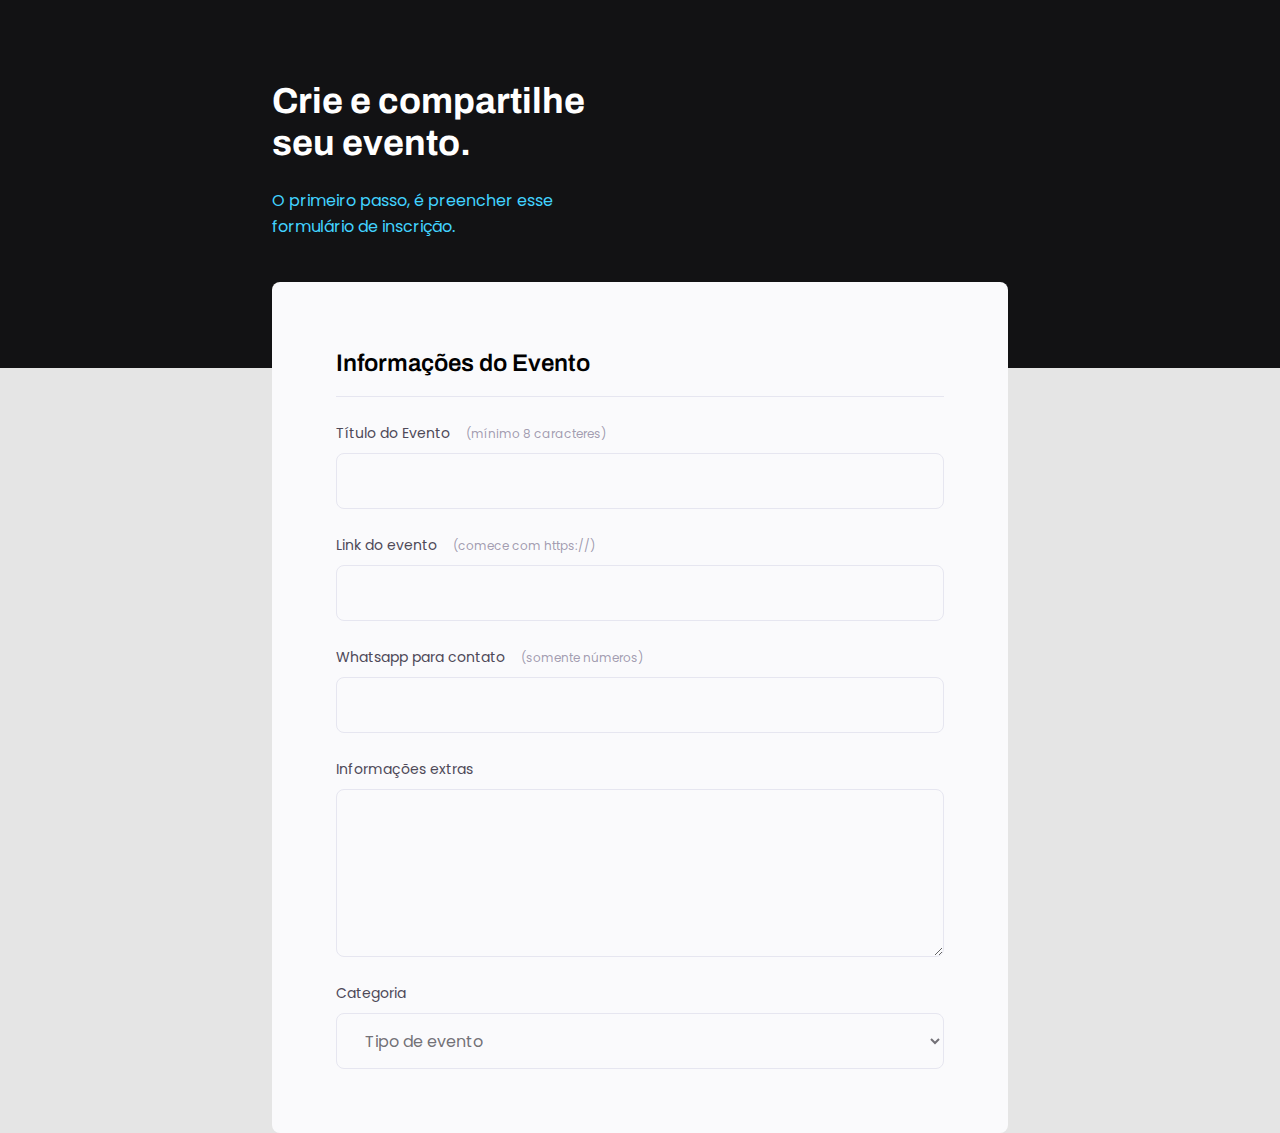
==== Projeto_03/index.html @ 44a5ee37 "Add files via upload" ====
<!DOCTYPE html>
<html lang="pt-br">
<head>
      <meta charset="UTF-8">
      <meta name="viewport" content="width=device-width, initial-scale=1.0">
      <title>Crie ou Compartilhe seu Evento</title>

      <link rel="preconnect" href="https://fonts.googleapis.com">
      <link rel="preconnect" href="https://fonts.gstatic.com" crossorigin>
      <link href="https://fonts.googleapis.com/css2?family=Archivo:wght@600;700&family=Poppins&display=swap" rel="stylesheet">

      <link rel="stylesheet" href="style.css">
</head>
<body>
      <div class="page">
            <header>
                  <h1>
                        Crie e compartilhe seu evento.
                  </h1>

                  <p>
                        <span>
                        O primeiro passo, é preencher esse
                        formulário de inscrição.
                        </span>
                  </p>
            </header>
                        
            <form action="">

                  <fieldset> 
                        <div id="legend">
                              <legend>Informações do Evento</legend>
                        </div>
                 
                        
                  <div class="input-wrapper">
                        <label for="event-tittle">Título do Evento <span>(mínimo 8 caracteres)</span></label>
                        <input type="text" id="event-tittle"/>
                  </div>

                  <div class="input-wrapper">
                        <label for="event-link">Link do evento <span>(comece com https://)</span></label>
                        <input type="url" id="event-link"/>
                  </div>

                  <div class="input-wrapper">
                        <label for="event-number">Whatsapp para contato <span>(somente números)</span></label>
                        <input type="number" id="event-number"/>
                  </div>

                  <div class="input-wrapper">
                        <label for="event-info">Informações extras</label>
                        <textarea id="event-info"></textarea>
                  </div>

                  <div class="input-wrapper">
                        <label for="event-category">Categoria</label>
                        <select id="event-category">
                              <option value="event-type">Tipo de evento</option>
                              <option value="birthday">Aniversário</option>
                              <option value="fest">Festival</option>

                        </select>
                  </div>

                  
                  </fieldset>

            </form>
      </div>
</body>
</html>
---- Projeto_03/style.css ----
*{
      box-sizing: border-box;
      padding: 0;
      margin: 0;
      border: 0;
}

.page  {
      width: 736px;
      margin: auto;
}

body, input, button, textarea, select {
      font-family: 'Poppins', sans-serif;
} 

body {
      background: #E5E5E5;
}

body::before {
      content: '';
      width: 100%;
      height: 368px;
      
      position: absolute;
      z-index: -1;
      background: #121214;
      top: 0;
      left: 0;
}

header {
      width: 319px;
      margin-top: 80px;
}

header h1 {
      font-family: 'Archivo', sans-serif;
      font-weight: bold;
      font-size: 36px;
      line-height: 42px;
      color: #FFFFFF;
}

header p {
      font-size: 16px;
      line-height: 26px;
      color: #42D3FF;
      margin-top: 24px;
}

form {
      background: #FAFAFC;
      min-height: 300px;
      margin-top: 42px;
      border-radius: 8px;
      padding: 64px;
}

form fieldset{
      border: none;
      display: flex;
      flex-direction: column;
      gap: 24px;
}

form fieldset #legend {
      font-family: 'Archivo', sans-serif;
      font-weight: 600;
      font-size: 24px;
      line-height: 34px;

      width: 100%;
      
      padding-bottom: 16px;
      border-bottom: 1px solid #E6E6F0;
}

form .input-wrapper{
      display: flex;
      flex-direction: column;
}

form .input-wrapper label {
      font-size: 14px;
      line-height: 24px;

      color: #4E4958;
      margin-bottom: 8px;
}

form .input-wrapper label span {
      font-size: 12px;
      line-height: 20px;
      
      margin-left: 12px;
      color: #a19aaff7;
}

form .input-wrapper label span:hover {
      color: #66646aeb;
}
form .input-wrapper input, textarea, select {
      font-size: 16px;
      line-height: 26px;
      color: #66646aeb;
      
      height: 56px;
      padding: 0px 24px;
      border-radius: 8px;
      border: 1px solid #E6E6F0;
      
      background: #FAFAFC;
}

form .input-wrapper textarea {
      height: 168px;
      padding: 8px;
}
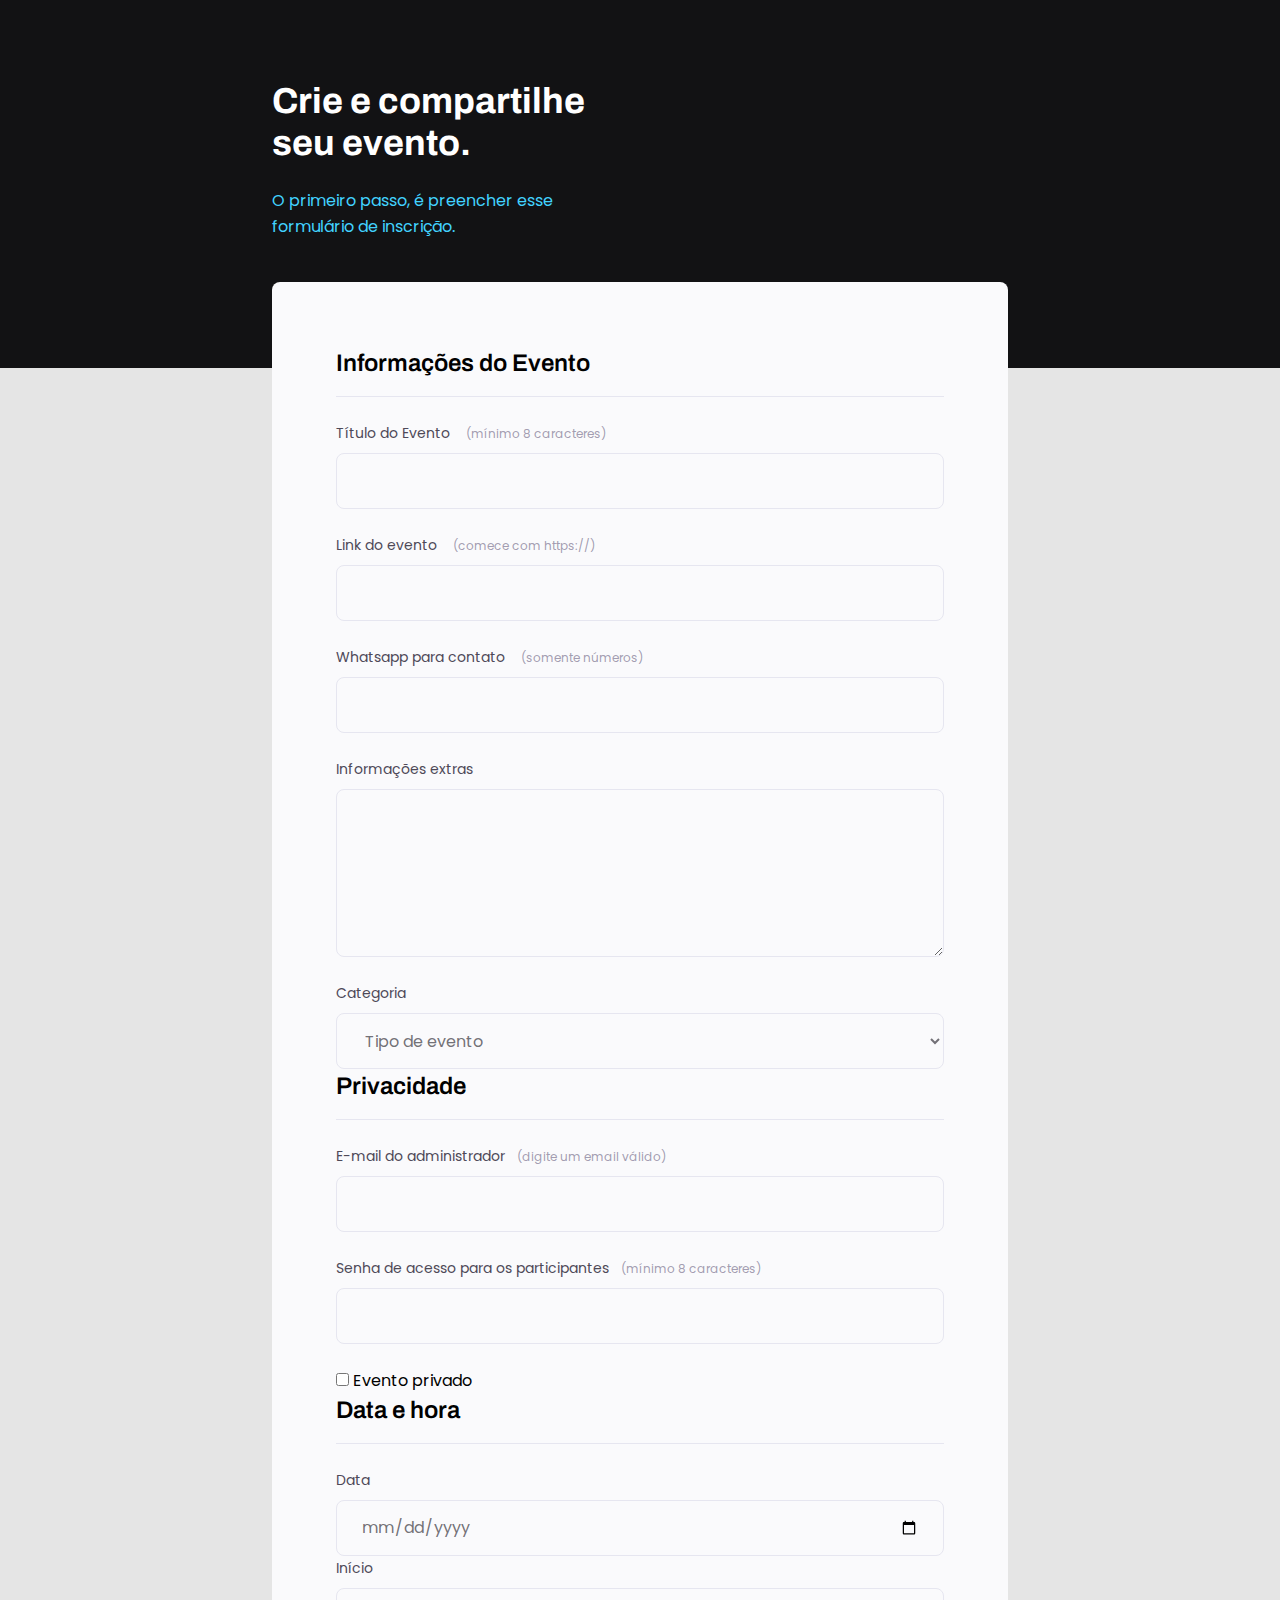
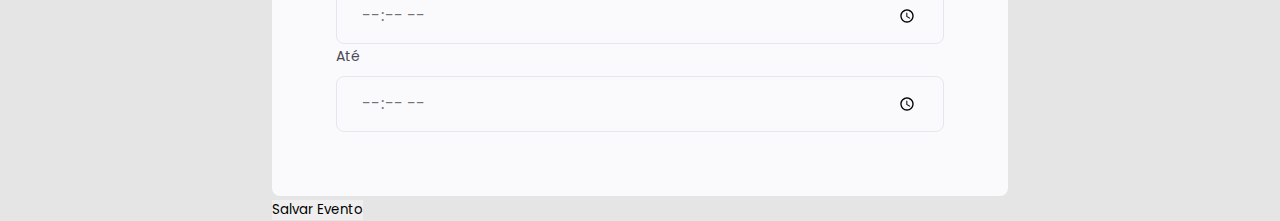
==== commit 455fc744: "Update index.html" ====
--- a/Projeto_03/index.html
+++ b/Projeto_03/index.html
@@ -26,13 +26,12 @@
                   </p>
             </header>
                         
-            <form action="">
+            <form action="" method="">
 
                   <fieldset> 
                         <div id="legend">
                               <legend>Informações do Evento</legend>
                         </div>
-                 
                         
                   <div class="input-wrapper">
                         <label for="event-tittle">Título do Evento <span>(mínimo 8 caracteres)</span></label>
@@ -67,7 +66,57 @@
                   
                   </fieldset>
 
+                  
+                  <fieldset> 
+                  <div id="legend">
+                        <legend>Privacidade</legend>
+                  </div>
+                  
+                  <div class="input-wrapper">
+                  <label for="event-email">E-mail do administrador<span>(digite um email válido)</span></label>
+                  <input type="email" id="event-email"/>
+                  </div>
+
+                  <div class="input-wrapper">
+                        <label for="event-password">Senha de acesso para os participantes<span>(mínimo 8 caracteres)</span></label>
+                        <input type="password" id="event-password"/>
+                  </div>
+
+                  <div class="checkbox-wrapper">
+                        <input type="checkbox" id="event-checkbox"/>
+                        <label for="event-checkbox">Evento privado</label>
+                  </div>
+
+                  </fieldset>
+
+                  <fieldset> 
+                  <div id="legend">
+                        <legend>Data e hora</legend>
+                  </div>
+
+                  <div class="colum-3">
+
+                  <div class="input-wrapper">
+                        <label for="event-date">Data</label>
+                        <input type="date" id="event-date"/>
+                  </div>
+                  <div class="input-wrapper">
+                        <label for="event-begin">Início</label>
+                        <input type="time" id="event-begin"/>
+                  </div>
+                  <div class="input-wrapper">
+                        <label for="event-end">Até</label>
+                        <input type="time" id="event-end"/>
+                  </div>
+
+                  </fieldset>
+           
+                  
             </form>
+
+            <footer>
+                  <input class="button" type="submit" value="Salvar Evento"/>
+            </footer>
       </div>
 </body>
-</html>+</html>
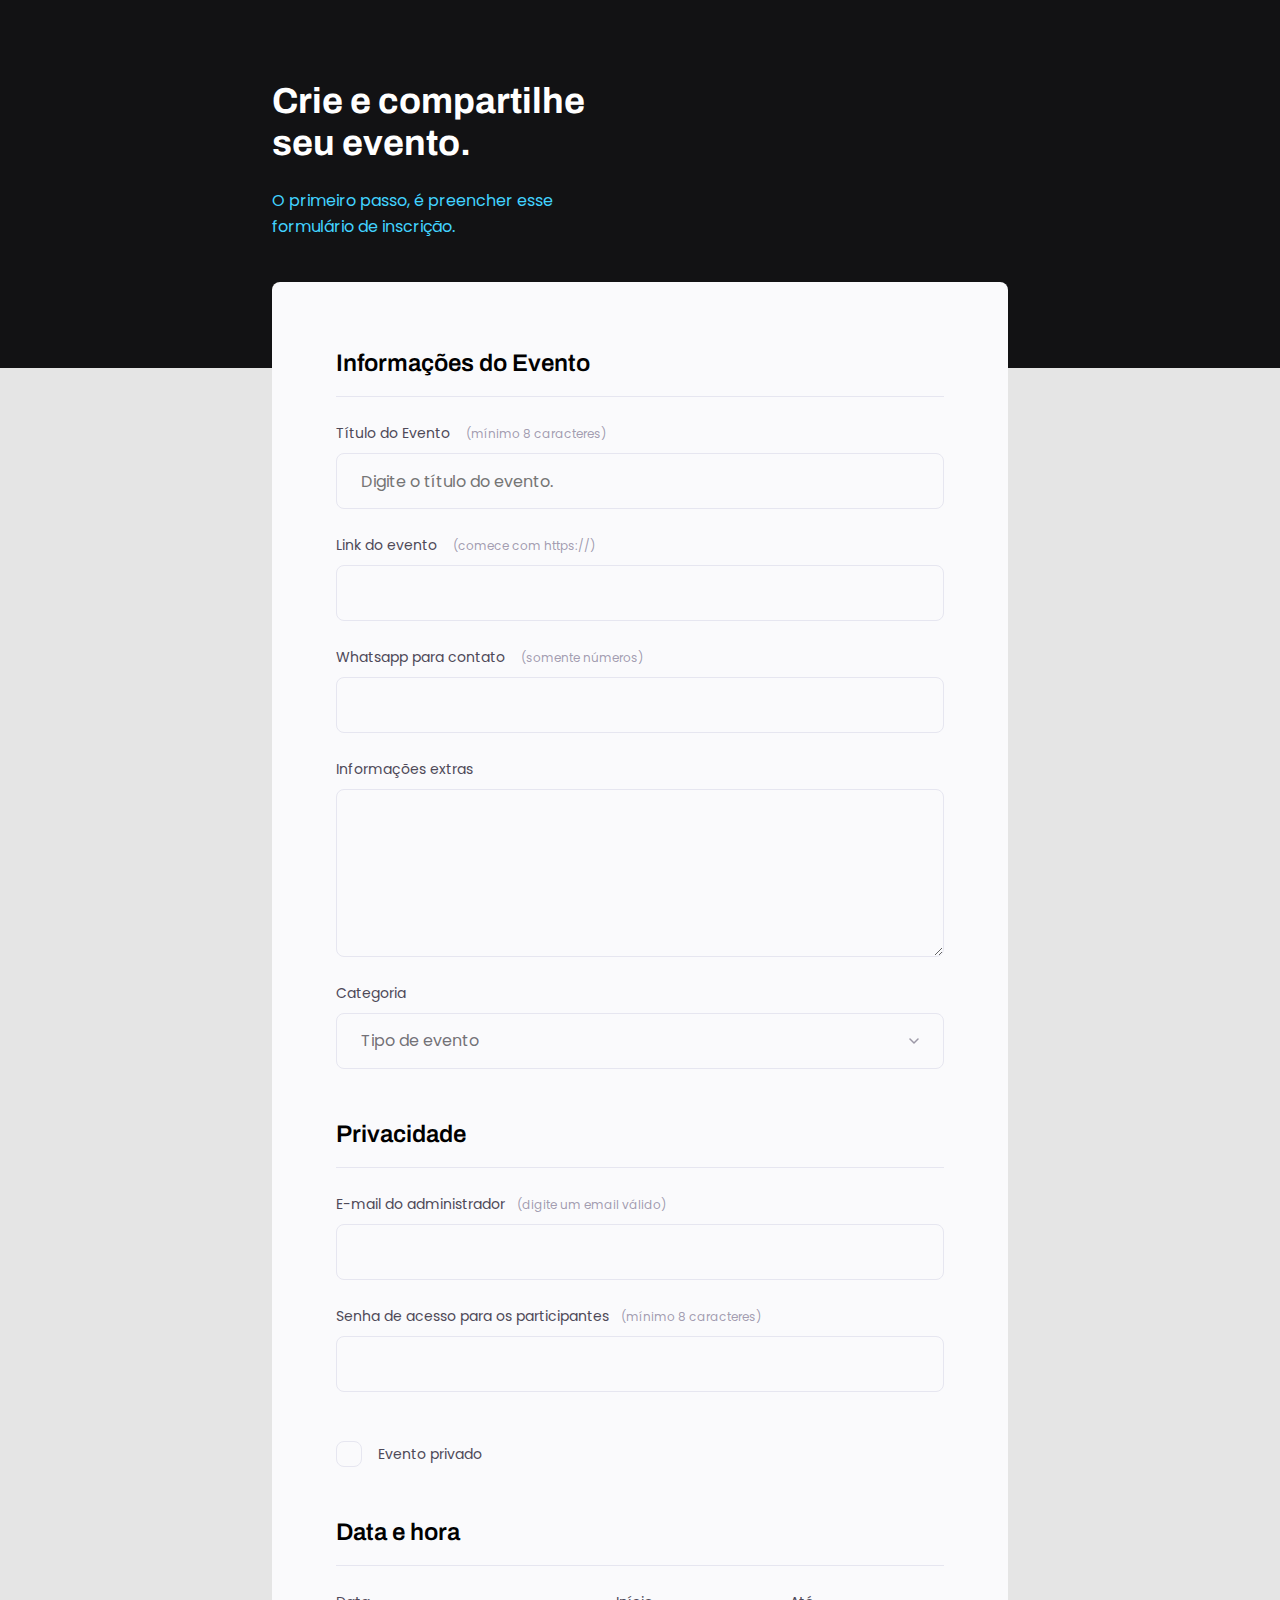
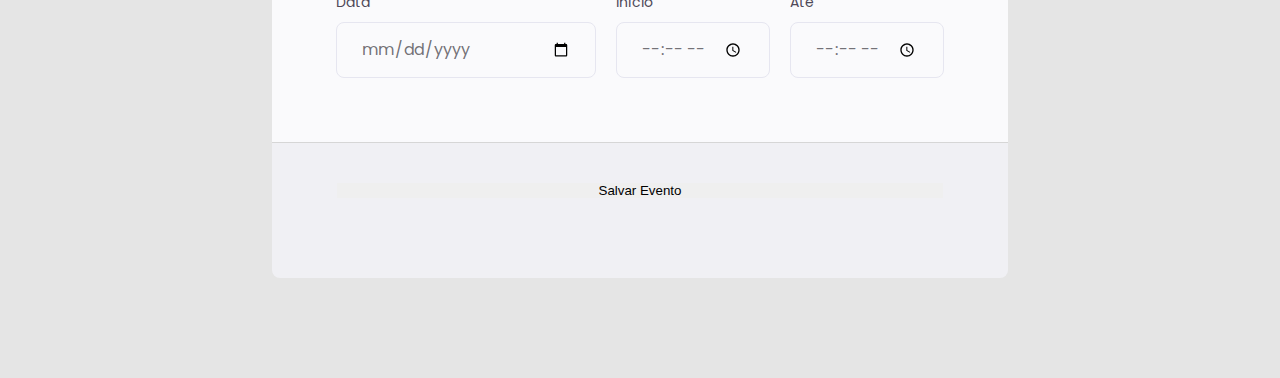
==== commit 9d05bc78: "Update index.html" ====
--- a/Projeto_03/index.html
+++ b/Projeto_03/index.html
@@ -19,14 +19,12 @@
                   </h1>
 
                   <p>
-                        <span>
                         O primeiro passo, é preencher esse
                         formulário de inscrição.
-                        </span>
                   </p>
             </header>
                         
-            <form action="" method="">
+            <form id="my-form" action="" method="">
 
                   <fieldset> 
                         <div id="legend">
@@ -35,17 +33,17 @@
                         
                   <div class="input-wrapper">
                         <label for="event-tittle">Título do Evento <span>(mínimo 8 caracteres)</span></label>
-                        <input type="text" id="event-tittle"/>
+                        <input type="text" id="event-tittle" required minlength="8" placeholder="Digite o título do evento."/>
                   </div>
 
                   <div class="input-wrapper">
                         <label for="event-link">Link do evento <span>(comece com https://)</span></label>
-                        <input type="url" id="event-link"/>
+                        <input type="url" id="event-link" required />
                   </div>
 
                   <div class="input-wrapper">
                         <label for="event-number">Whatsapp para contato <span>(somente números)</span></label>
-                        <input type="number" id="event-number"/>
+                        <input type="number" id="event-number" required />
                   </div>
 
                   <div class="input-wrapper">
@@ -59,27 +57,24 @@
                               <option value="event-type">Tipo de evento</option>
                               <option value="birthday">Aniversário</option>
                               <option value="fest">Festival</option>
-
                         </select>
                   </div>
-
-                  
                   </fieldset>
-
                   
                   <fieldset> 
+
                   <div id="legend">
                         <legend>Privacidade</legend>
                   </div>
                   
                   <div class="input-wrapper">
                   <label for="event-email">E-mail do administrador<span>(digite um email válido)</span></label>
-                  <input type="email" id="event-email"/>
+                  <input type="email" id="event-email" required/>
                   </div>
 
                   <div class="input-wrapper">
                         <label for="event-password">Senha de acesso para os participantes<span>(mínimo 8 caracteres)</span></label>
-                        <input type="password" id="event-password"/>
+                        <input type="password" id="event-password" required minlength="8"/>
                   </div>
 
                   <div class="checkbox-wrapper">
@@ -90,6 +85,7 @@
                   </fieldset>
 
                   <fieldset> 
+
                   <div id="legend">
                         <legend>Data e hora</legend>
                   </div>
@@ -98,15 +94,19 @@
 
                   <div class="input-wrapper">
                         <label for="event-date">Data</label>
-                        <input type="date" id="event-date"/>
+                        <input type="date" id="event-date" required/>
                   </div>
+
                   <div class="input-wrapper">
                         <label for="event-begin">Início</label>
-                        <input type="time" id="event-begin"/>
+                        <input type="time" id="event-begin" required/>
                   </div>
+
                   <div class="input-wrapper">
                         <label for="event-end">Até</label>
-                        <input type="time" id="event-end"/>
+                        <input type="time" id="event-end" required/>
+                  </div>
+
                   </div>
 
                   </fieldset>
@@ -115,8 +115,10 @@
             </form>
 
             <footer>
-                  <input class="button" type="submit" value="Salvar Evento"/>
+                  <button form="my-form">
+                  Salvar Evento
+                  </button>
             </footer>
-      </div>
+            </div>
 </body>
 </html>
--- a/Projeto_03/style.css
+++ b/Projeto_03/style.css
@@ -10,7 +10,7 @@
       margin: auto;
 }
 
-body, input, button, textarea, select {
+body, input, textarea, select {
       font-family: 'Poppins', sans-serif;
 } 
 
@@ -54,8 +54,12 @@
       background: #FAFAFC;
       min-height: 300px;
       margin-top: 42px;
-      border-radius: 8px;
+      border-radius: 8px 8px 0px 0px;
       padding: 64px;
+
+      display: flex;
+      flex-direction: column;
+      gap: 48px;
 }
 
 form fieldset{
@@ -82,7 +86,7 @@
       flex-direction: column;
 }
 
-form .input-wrapper label {
+form .input-wrapper label, form .checkbox-wrapper label {
       font-size: 14px;
       line-height: 24px;
 
@@ -101,6 +105,7 @@
 form .input-wrapper label span:hover {
       color: #66646aeb;
 }
+
 form .input-wrapper input, textarea, select {
       font-size: 16px;
       line-height: 26px;
@@ -117,4 +122,85 @@
 form .input-wrapper textarea {
       height: 168px;
       padding: 8px;
-}+}
+
+form .input-wrapper select {
+      appearance: none;
+      -webkit-appearance: none;
+
+      background-image: url("data:image/svg+xml,%3Csvg width='10' height='6' viewBox='0 0 10 6' fill='none' xmlns='http://www.w3.org/2000/svg'%3E%3Cpath d='M1 1L5 5L9 1' stroke='%239C98A6' stroke-width='1.5' stroke-linecap='round' stroke-linejoin='round'/%3E%3C/svg%3E%0A");
+      background-repeat: no-repeat;
+      background-position: right 24px top 50%;
+}
+
+form fieldset .colum-3 {
+      display: flex;
+      gap: 20px;
+
+}
+
+form fieldset .colum-3 > div:nth-child(1) {
+      width: 100%;
+}
+
+form .checkbox-wrapper input {
+      appearance: none;
+}
+
+form .checkbox-wrapper label{
+      display: flex;
+      align-items: center;
+      gap: 16px;
+      margin-bottom: 0px;
+}
+
+form .checkbox-wrapper label::before {
+      content: '';
+      width: 24px;
+      height: 24px;
+
+      display: block;
+      background: #FAFAFC;
+      border: 1px solid #E6E6F0;
+      border-radius: 8px;
+      
+}
+
+form .checkbox-wrapper input:checked +  label::before{
+      background-image: url("data:image/svg+xml,%3Csvg width='26' height='26' viewBox='0 0 26 26' fill='none' xmlns='http://www.w3.org/2000/svg'%3E%3Crect x='1' y='1' width='24' height='24' rx='8' fill='%23FAFAFC' stroke='%23E6E6F0'/%3E%3Cg clip-path='url(%23clip0_627_18)'%3E%3Cpath d='M10 17.17L5.83 13L4.41 14.41L10 20L22 8L20.59 6.59L10 17.17Z' fill='%2342D3FF'/%3E%3C/g%3E%3Cdefs%3E%3CclipPath id='clip0_627_18'%3E%3Crect width='24' height='24' fill='white' transform='translate(1 1)'/%3E%3C/clipPath%3E%3C/defs%3E%3C/svg%3E%0A");
+      
+}
+
+form .checkbox-wrapper input:focus + label::before {
+      outline: 2px solid black;
+}
+
+.page footer {
+      background: #F0F0F4;
+      border-radius: 0px 0px 8px 8px;
+      height: 136px;
+
+      margin-bottom: 100px;
+      border-top: 1px solid #D6D6D6;
+
+      display: flex;
+      flex-direction: column;
+      padding: 40px 65px;
+}
+
+.page footer .button {
+      background: #04D361;
+      border-radius: 8px;     
+      height: 56px;
+
+      font-family: 'Archivo';
+      font-weight: 600;
+      font-size: 16px;
+      line-height: 26px;
+
+      color: #FFFFFF;
+}
+
+.page footer .button:hover {
+      background: #159c52;
+}
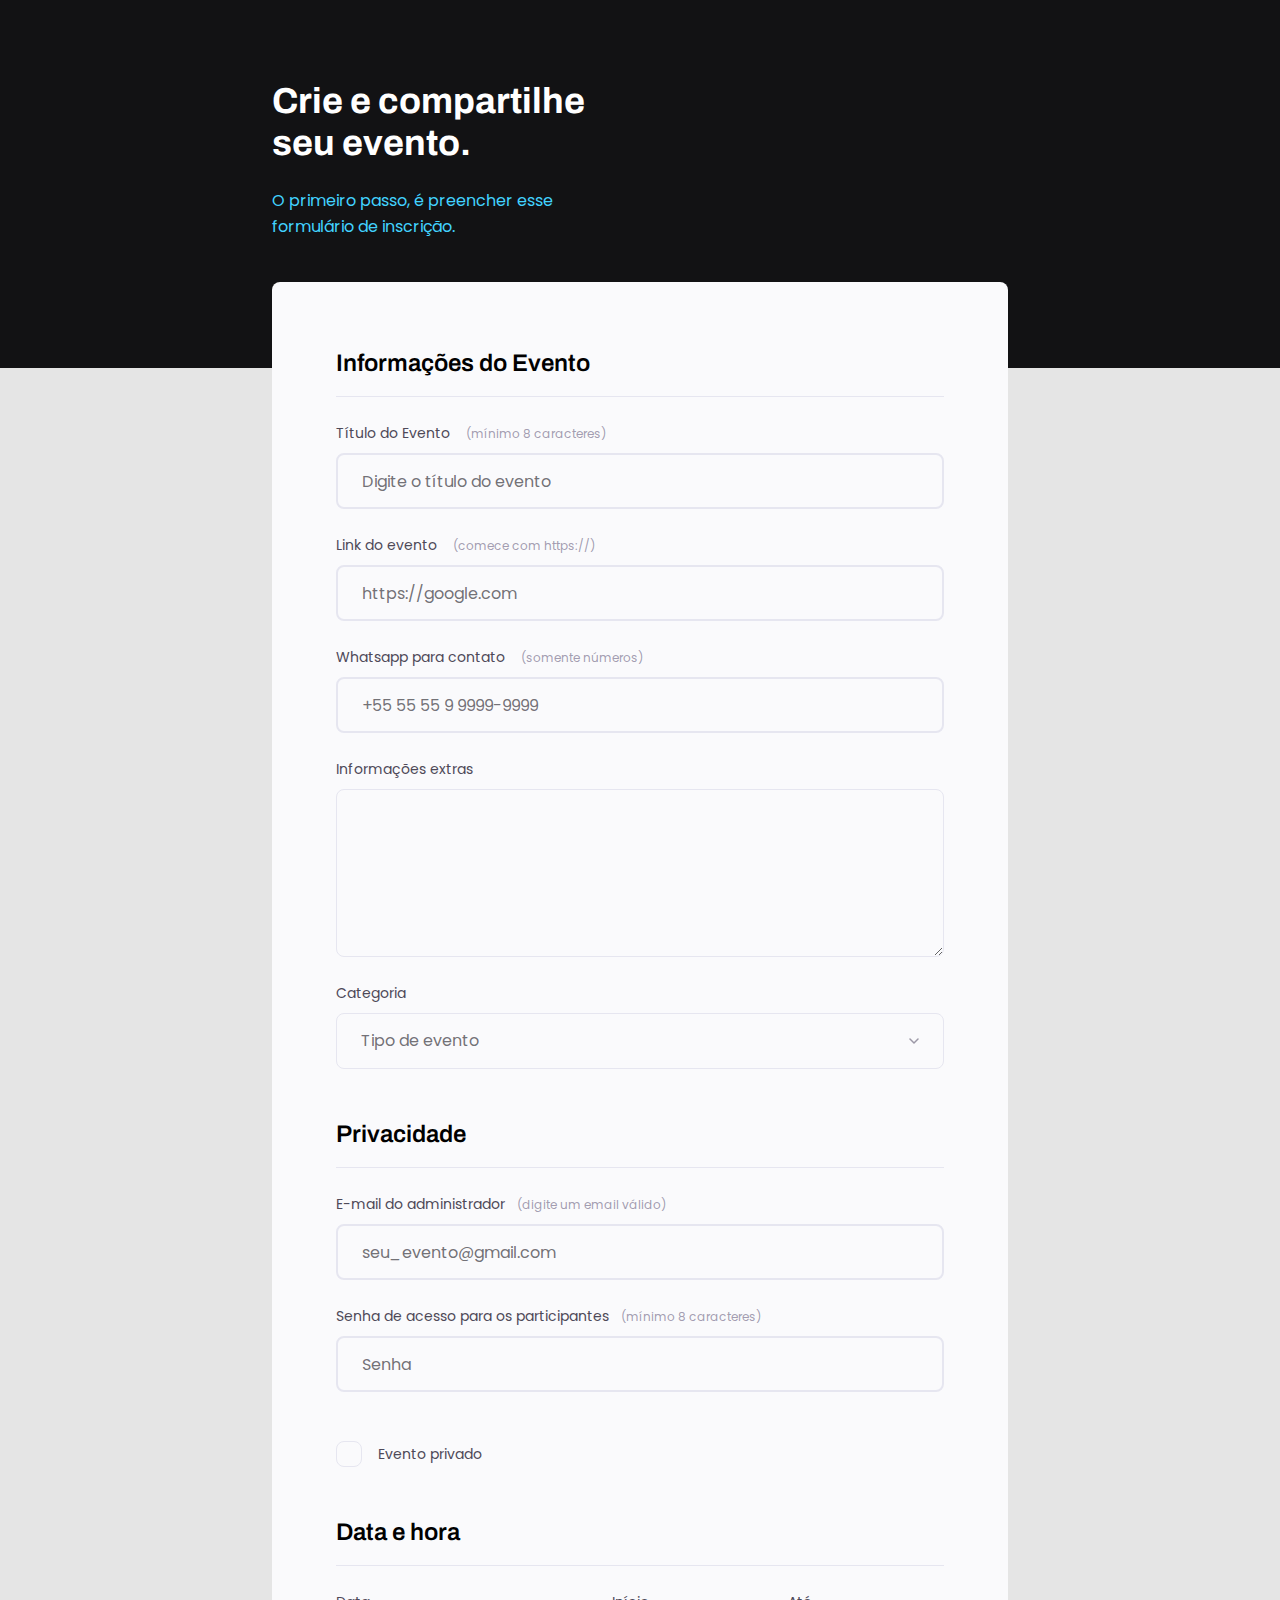
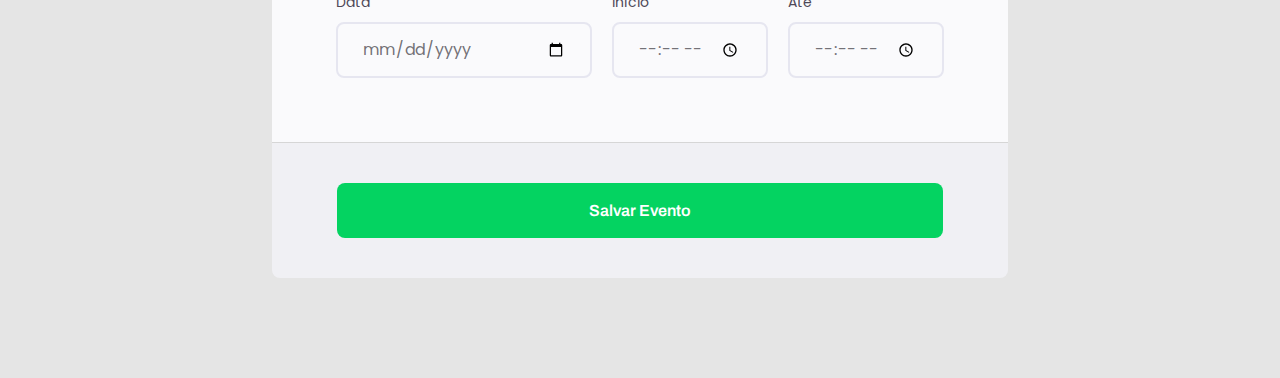
==== commit 4d46f375: "Update index.html" ====
--- a/Projeto_03/index.html
+++ b/Projeto_03/index.html
@@ -24,7 +24,7 @@
                   </p>
             </header>
                         
-            <form id="my-form" action="" method="">
+            <form id="my-form">
 
                   <fieldset> 
                         <div id="legend">
@@ -33,19 +33,19 @@
                         
                   <div class="input-wrapper">
                         <label for="event-tittle">Título do Evento <span>(mínimo 8 caracteres)</span></label>
-                        <input type="text" id="event-tittle" required minlength="8" placeholder="Digite o título do evento."/>
+                        <input type="text" id="event-tittle" required minlength="8" placeholder="Digite o título do evento"/>
                   </div>
 
                   <div class="input-wrapper">
                         <label for="event-link">Link do evento <span>(comece com https://)</span></label>
-                        <input type="url" id="event-link" required />
+                        <input type="url" id="event-link" required placeholder="https://google.com" />
                   </div>
 
                   <div class="input-wrapper">
                         <label for="event-number">Whatsapp para contato <span>(somente números)</span></label>
-                        <input type="number" id="event-number" required />
+                        <input type="number" id="event-number" required placeholder="+55 55 55 9 9999-9999"/>
                   </div>
-
+                  
                   <div class="input-wrapper">
                         <label for="event-info">Informações extras</label>
                         <textarea id="event-info"></textarea>
@@ -69,12 +69,12 @@
                   
                   <div class="input-wrapper">
                   <label for="event-email">E-mail do administrador<span>(digite um email válido)</span></label>
-                  <input type="email" id="event-email" required/>
+                  <input type="email" id="event-email" required placeholder="seu_evento@gmail.com"/>
                   </div>
 
                   <div class="input-wrapper">
                         <label for="event-password">Senha de acesso para os participantes<span>(mínimo 8 caracteres)</span></label>
-                        <input type="password" id="event-password" required minlength="8"/>
+                        <input type="password" id="event-password" required minlength="8" placeholder="Senha"/>
                   </div>
 
                   <div class="checkbox-wrapper">
@@ -94,7 +94,7 @@
 
                   <div class="input-wrapper">
                         <label for="event-date">Data</label>
-                        <input type="date" id="event-date" required/>
+                        <input type="date" id="event-date" required placeholder="Data"/>
                   </div>
 
                   <div class="input-wrapper">
@@ -110,10 +110,8 @@
                   </div>
 
                   </fieldset>
-           
-                  
+               
             </form>
-
             <footer>
                   <button form="my-form">
                   Salvar Evento
--- a/Projeto_03/style.css
+++ b/Projeto_03/style.css
@@ -188,7 +188,7 @@
       padding: 40px 65px;
 }
 
-.page footer .button {
+.page footer button {
       background: #04D361;
       border-radius: 8px;     
       height: 56px;
@@ -201,6 +201,18 @@
       color: #FFFFFF;
 }
 
-.page footer .button:hover {
+.page footer button:hover {
       background: #159c52;
 }
+
+form .input-wrapper input:invalid {
+      border: 1px solid #FF1010;
+}
+
+form .input-wrapper input:required:not(placeholder-shown):invalid{
+      border: 2px solid #E6E6F0;
+}
+
+form .input-wrapper input::placeholder {
+      color: #66646aeb;
+}
